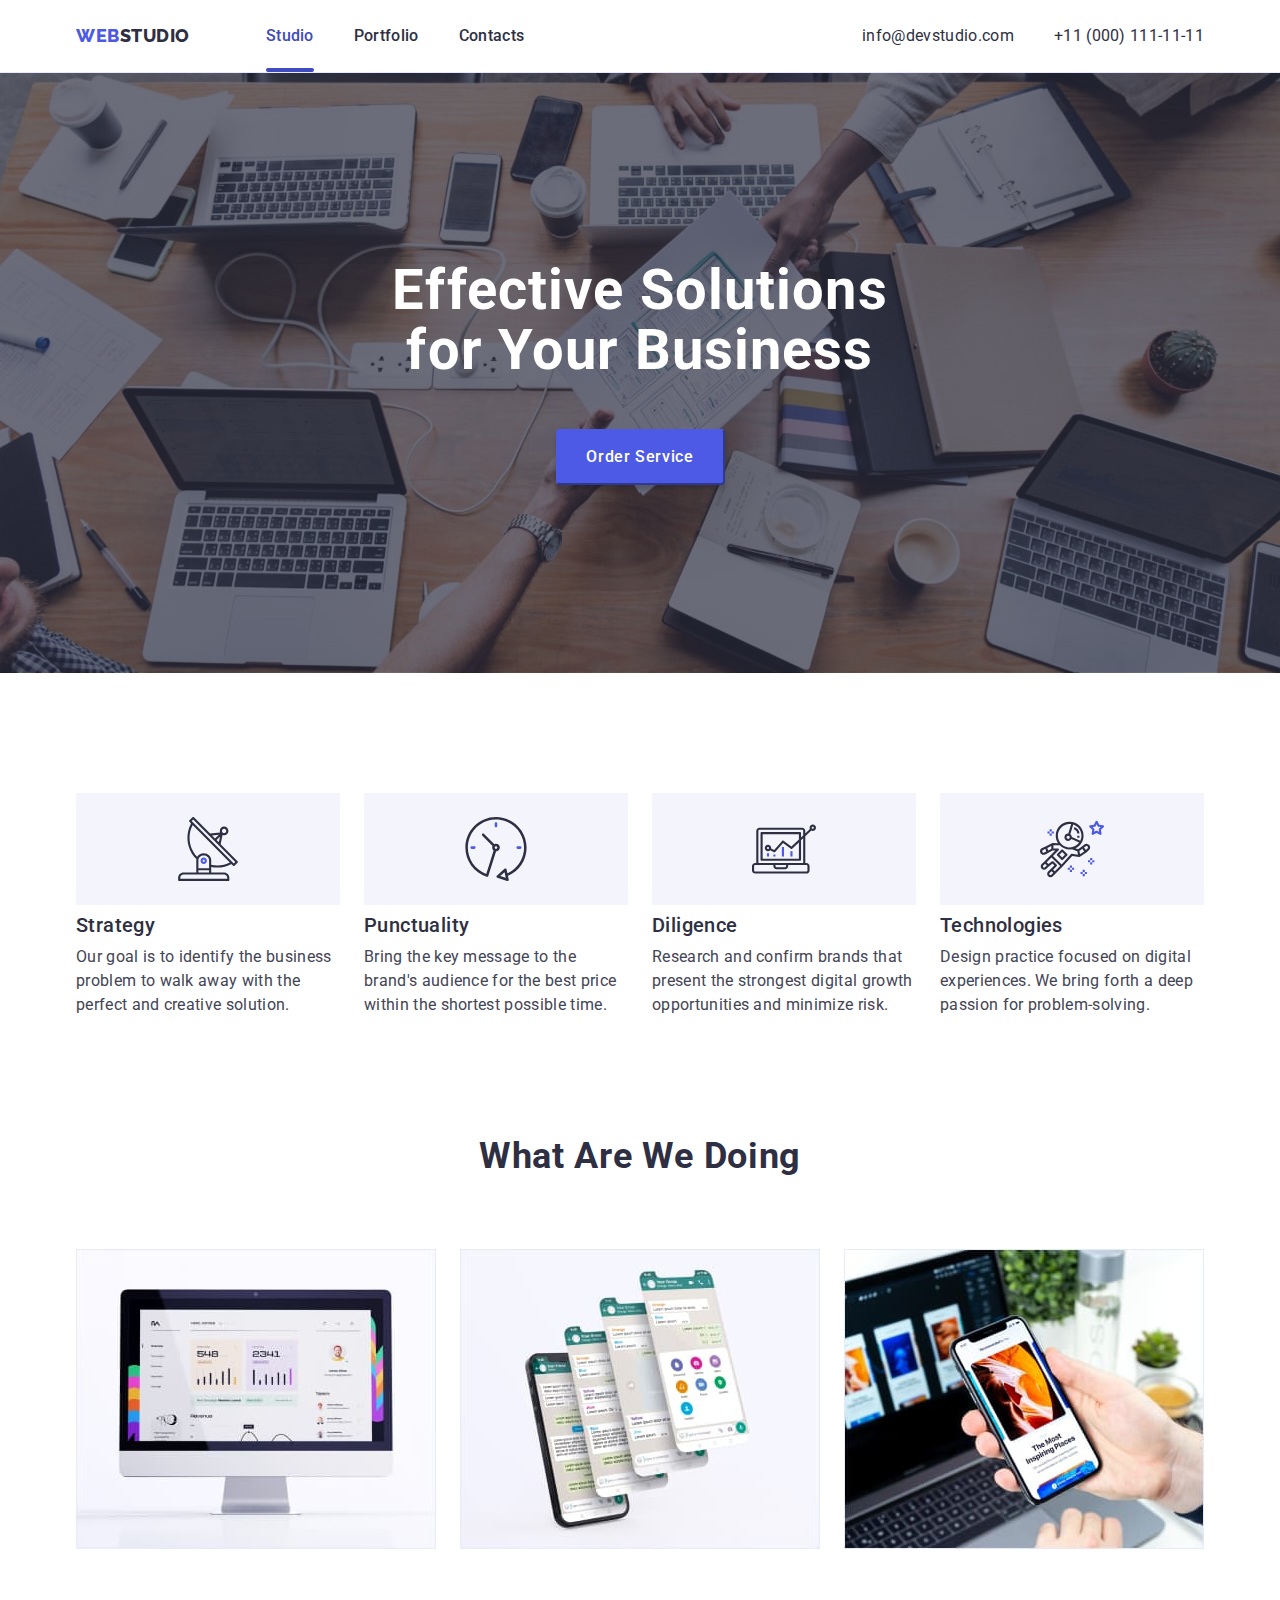
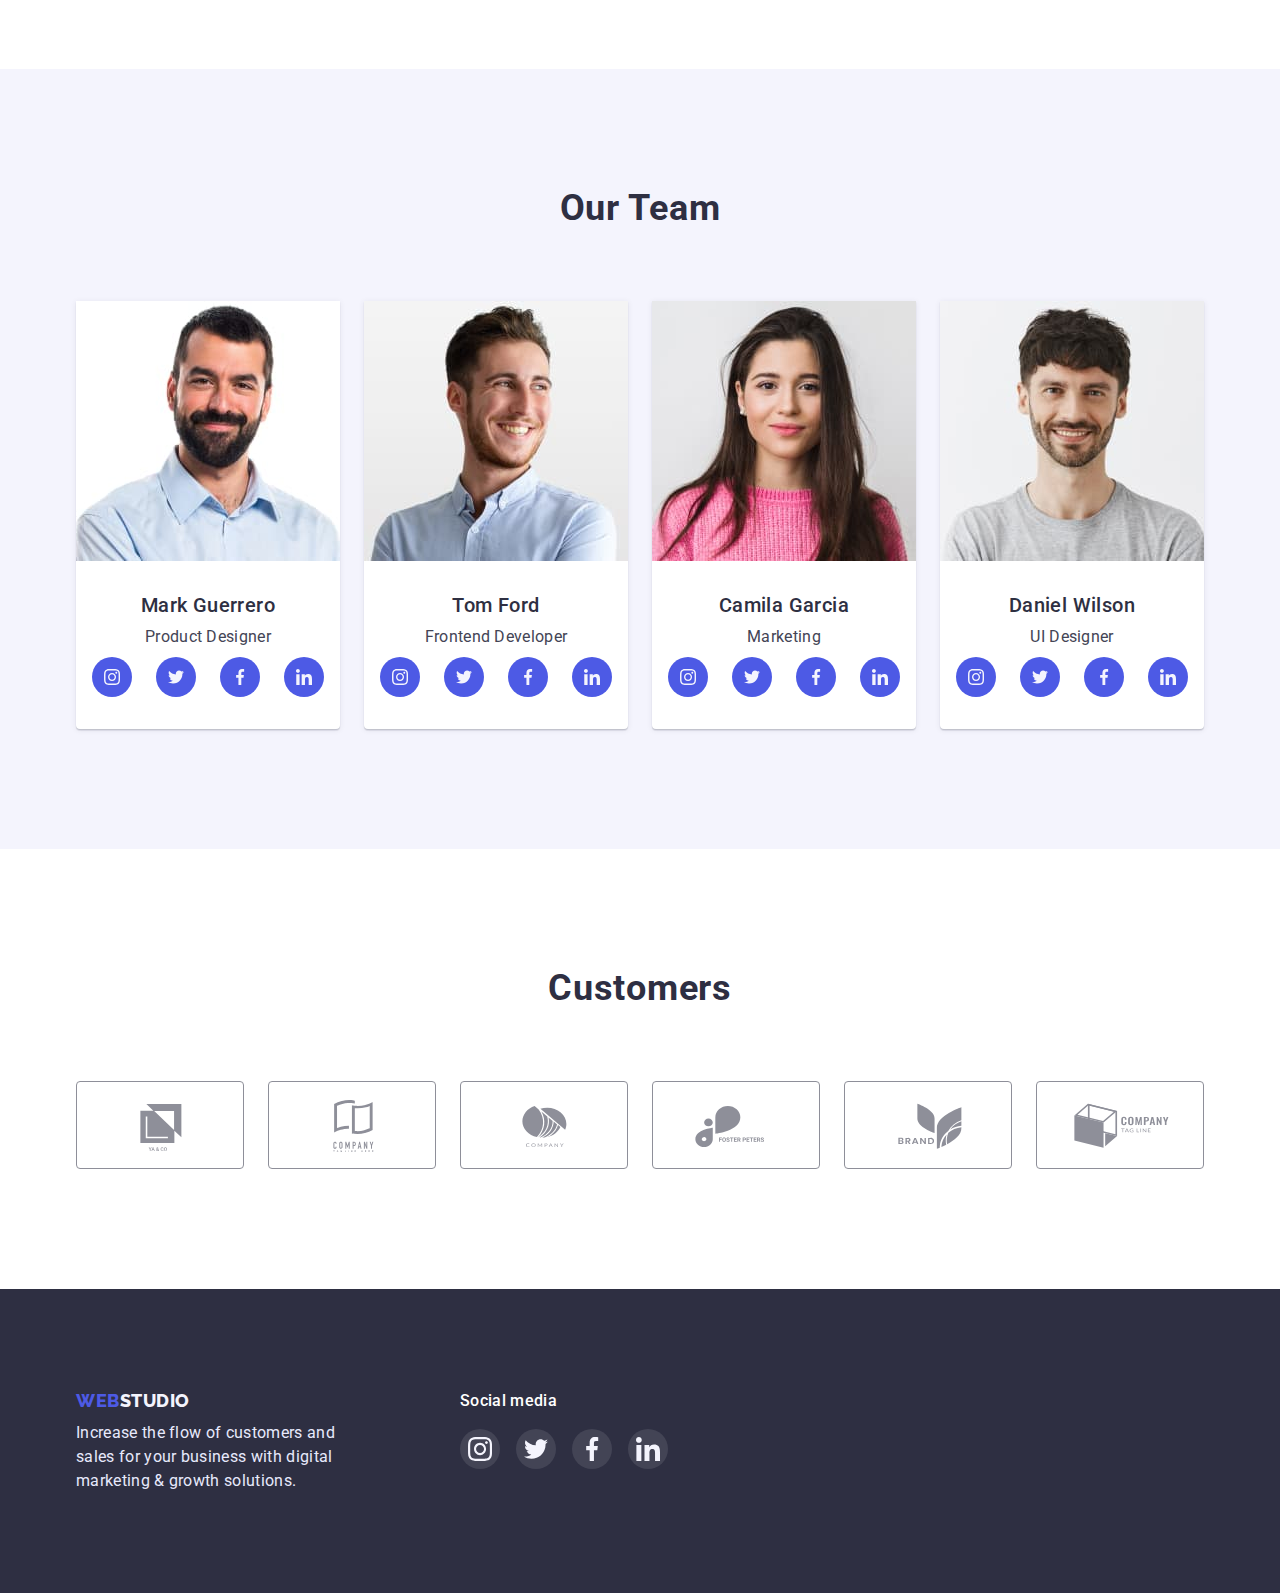
==== index.html @ 3e1c78c7 "скопированы файлы" ====
<!DOCTYPE html>
<html lang="en">
  <head>
    <meta charset="UTF-8" />
    <meta http-equiv="X-UA-Compatible" content="IE=edge" />
    <meta name="viewport" content="width=device-width, initial-scale=1.0" />

    <link rel="preconnect" href="https://fonts.googleapis.com" />
    <link rel="preconnect" href="https://fonts.gstatic.com" crossorigin />
    <link
      href="https://fonts.googleapis.com/css2?family=Raleway:wght@800&family=Roboto:wght@400;500;700;900&display=swap"
      rel="stylesheet"
    />
    <link
      href=" https://cdn.jsdelivr.net/npm/modern-normalize@1.1.0/modern-normalize.min.css "
      rel="stylesheet"
    />

    <link rel="stylesheet" href="./css/styles.css" />

    <title>Web Studio</title>
  </head>
  <body>
    <header class="main-header">
      <div class="container">
        <nav class="main-nav">
          <a class="link logo-link" href="./index.html"
            >Web<span class="second-part-logo">Studio</span>
          </a>

          <ul class="menu">
            <li class="menu-item">
              <a class="link menu-link current" href="./index.html">Studio</a>
            </li>

            <li class="menu-item">
              <a class="link menu-link" href="./portfolio.html">Portfolio</a>
            </li>

            <li class="menu-item">
              <a class="link menu-link" href="">Contacts</a>
            </li>
          </ul>
        </nav>
        <address>
          <ul class="contacts-list">
            <li class="contacts-item">
              <a class="link contact-link" href="mailto:info@devstudio.com"
                >info@devstudio.com</a
              >
            </li>
            <li class="contacts-item">
              <a class="link contact-link" href="tel:+110001111111"
                >+11 (000) 111-11-11</a
              >
            </li>
          </ul>
        </address>
      </div>
    </header>
    <main>
      <!-- hero -->
      <section class="hero">
        <div class="container">
          <h1 class="hero-title">Effective Solutions for Your Business</h1>
          <button data-modal-open class="order-btn" type="button">
            Order Service
          </button>
        </div>
      </section>
      <!-- Adventages -->
      <section class="advantages">
        <h2 class="visually-hidden">Adventages</h2>
        <div class="container">
          <ul class="advantages-list">
            <li class="advantages-list-item">
              <div class="thumb">
                <svg class="icon" width="64" height="64">
                  <use href="./images/sprite.svg#antenna"></use>
                </svg>
              </div>
              <h3 class="subtitle">Strategy</h3>
              <p class="text">
                Our goal is to identify the business problem to walk away with
                the perfect and creative solution.
              </p>
            </li>

            <li class="advantages-list-item">
              <div class="thumb">
                <svg class="icon" width="64" height="64">
                  <use href="./images/sprite.svg#clock"></use>
                </svg>
              </div>
              <h3 class="subtitle">Punctuality</h3>
              <p class="text">
                Bring the key message to the brand's audience for the best price
                within the shortest possible time.
              </p>
            </li>

            <li class="advantages-list-item">
              <div class="thumb">
                <svg class="icon" width="64" height="64">
                  <use href="./images/sprite.svg#diagram"></use>
                </svg>
              </div>
              <h3 class="subtitle">Diligence</h3>
              <p class="text">
                Research and confirm brands that present the strongest digital
                growth opportunities and minimize risk.
              </p>
            </li>

            <li class="advantages-list-item">
              <div class="thumb">
                <svg class="icon" width="64" height="64">
                  <use href="./images/sprite.svg#astronaut"></use>
                </svg>
              </div>
              <h3 class="subtitle">Technologies</h3>
              <p class="text">
                Design practice focused on digital experiences. We bring forth a
                deep passion for problem-solving.
              </p>
            </li>
          </ul>
        </div>
      </section>
      <!-- what are we doing -->
      <section class="dev-types">
        <div class="container">
          <h2 class="title">What are we doing</h2>
          <ul class="dev-types-list">
            <li class="dev-types-list-item">
              <img
                src="./images/index-img/monitor.jpg"
                alt="desktop monitor"
                width="360"
                height="300"
              />
            </li>

            <li class="dev-types-list-item">
              <img
                src="./images/index-img/mobile.jpg"
                alt="smartphones"
                width="360"
                height="300"
              />
            </li>

            <li class="dev-types-list-item">
              <img
                src="./images/index-img/adaptive.jpg"
                alt="smartphone and laptop"
                width="360"
                height="300"
              />
            </li>
          </ul>
        </div>
      </section>
      <!-- our team -->
      <section class="team">
        <div class="container">
          <h2 class="title">Our Team</h2>
          <ul class="team-list">
            <li class="team-list-item">
              <img
                src="./images/index-img/mark-guerrero.jpg"
                alt="Mark Guerrero's photo"
                width="264"
                height="260"
              />
              <div class="card-content">
                <h3 class="subtitle">Mark Guerrero</h3>
                <p class="text">Product Designer</p>
                <ul class="socials">
                  <li class="socials-item">
                    <a class="social-link" href="">
                      <svg class="icon" width="16" height="16">
                        <use href="./images/sprite.svg#instagram"></use>
                      </svg>
                    </a>
                  </li>

                  <li class="socials-item">
                    <a class="social-link" href=""
                      ><svg class="icon" width="16" height="16">
                        <use href="./images/sprite.svg#twitter"></use>
                      </svg>
                    </a>
                  </li>

                  <li class="socials-item">
                    <a class="social-link" href="">
                      <svg class="icon" width="16" height="16">
                        <use href="./images/sprite.svg#facebook"></use>
                      </svg>
                    </a>
                  </li>

                  <li class="socials-item">
                    <a class="social-link" href="">
                      <svg class="icon" width="16" height="16">
                        <use href="./images/sprite.svg#linkedin"></use>
                      </svg>
                    </a>
                  </li>
                </ul>
              </div>
            </li>

            <li class="team-list-item">
              <img
                src="./images/index-img/tom-ford.jpg"
                alt="Tom Ford's photo"
                width="264"
                height="260"
              />
              <div class="card-content">
                <h3 class="subtitle">Tom Ford</h3>
                <p class="text">Frontend Developer</p>
                <ul class="socials">
                  <li class="socials-item">
                    <a class="social-link" href="">
                      <svg class="icon" width="16" height="16">
                        <use href="./images/sprite.svg#instagram"></use>
                      </svg>
                    </a>
                  </li>

                  <li class="socials-item">
                    <a class="social-link" href=""
                      ><svg class="icon" width="16" height="16">
                        <use href="./images/sprite.svg#twitter"></use>
                      </svg>
                    </a>
                  </li>

                  <li class="socials-item">
                    <a class="social-link" href="">
                      <svg class="icon" width="16" height="16">
                        <use href="./images/sprite.svg#facebook"></use>
                      </svg>
                    </a>
                  </li>

                  <li class="socials-item">
                    <a class="social-link" href="">
                      <svg class="icon" width="16" height="16">
                        <use href="./images/sprite.svg#linkedin"></use>
                      </svg>
                    </a>
                  </li>
                </ul>
              </div>
            </li>

            <li class="team-list-item">
              <img
                src="./images/index-img/camila-garcia.jpg"
                alt="Camila Garcia's photo"
                width="264"
                height="260"
              />
              <div class="card-content">
                <h3 class="subtitle">Camila Garcia</h3>
                <p class="text">Marketing</p>
                <ul class="socials">
                  <li class="socials-item">
                    <a class="social-link" href="">
                      <svg class="icon" width="16" height="16">
                        <use href="./images/sprite.svg#instagram"></use>
                      </svg>
                    </a>
                  </li>

                  <li class="socials-item">
                    <a class="social-link" href=""
                      ><svg class="icon" width="16" height="16">
                        <use href="./images/sprite.svg#twitter"></use>
                      </svg>
                    </a>
                  </li>

                  <li class="socials-item">
                    <a class="social-link" href="">
                      <svg class="icon" width="16" height="16">
                        <use href="./images/sprite.svg#facebook"></use>
                      </svg>
                    </a>
                  </li>

                  <li class="socials-item">
                    <a class="social-link" href="">
                      <svg class="icon" width="16" height="16">
                        <use href="./images/sprite.svg#linkedin"></use>
                      </svg>
                    </a>
                  </li>
                </ul>
              </div>
            </li>

            <li class="team-list-item">
              <img
                src="./images/index-img/daniel-wilson.jpg"
                alt="Daniel Wilson's photo"
                width="264"
                height="260"
              />
              <div class="card-content">
                <h3 class="subtitle">Daniel Wilson</h3>
                <p class="text">UI Designer</p>
                <ul class="socials">
                  <li class="socials-item">
                    <a class="social-link" href="">
                      <svg class="icon" width="16" height="16">
                        <use href="./images/sprite.svg#instagram"></use>
                      </svg>
                    </a>
                  </li>

                  <li class="socials-item">
                    <a class="social-link" href=""
                      ><svg class="icon" width="16" height="16">
                        <use href="./images/sprite.svg#twitter"></use>
                      </svg>
                    </a>
                  </li>

                  <li class="socials-item">
                    <a class="social-link" href="">
                      <svg class="icon" width="16" height="16">
                        <use href="./images/sprite.svg#facebook"></use>
                      </svg>
                    </a>
                  </li>

                  <li class="socials-item">
                    <a class="social-link" href="">
                      <svg class="icon" width="16" height="16">
                        <use href="./images/sprite.svg#linkedin"></use>
                      </svg>
                    </a>
                  </li>
                </ul>
              </div>
            </li>
          </ul>
        </div>
      </section>
      <!-- customers -->
      <section class="customers">
        <div class="container">
          <h2 class="title">Customers</h2>
          <ul class="customers-list">
            <li class="customers-list-item">
              <a class="customer-link" href="">
                <svg class="icon" width="104" height="56">
                  <use href="./images/sprite.svg#client1"></use>
                </svg>
              </a>
            </li>

            <li class="customers-list-item">
              <a class="customer-link" href="">
                <svg class="icon" width="104" height="56">
                  <use href="./images/sprite.svg#client2"></use>
                </svg>
              </a>
            </li>

            <li class="customers-list-item">
              <a class="customer-link" href="">
                <svg class="icon" width="104" height="56">
                  <use href="./images/sprite.svg#client3"></use>
                </svg>
              </a>
            </li>

            <li class="customers-list-item">
              <a class="customer-link" href="">
                <svg class="icon" width="104" height="56">
                  <use href="./images/sprite.svg#client4"></use>
                </svg>
              </a>
            </li>

            <li class="customers-list-item">
              <a class="customer-link" href="">
                <svg class="icon" width="104" height="56">
                  <use href="./images/sprite.svg#client5"></use>
                </svg>
              </a>
            </li>

            <li class="customers-list-item">
              <a class="customer-link" href="">
                <svg class="icon" width="104" height="56">
                  <use href="./images/sprite.svg#client6"></use>
                </svg>
              </a>
            </li>
          </ul>
        </div>
      </section>
    </main>
    <footer class="main-footer">
      <div class="container">
        <div class="text-wraper">
          <a class="logo-link link" href="./index.html"
            >Web<span class="second-part-logo">Studio</span></a
          >
          <p class="slogan text">
            Increase the flow of customers and sales for your business with
            digital marketing & growth solutions.
          </p>
        </div>
        <div class="socials-wraper">
          <h2 class="socials-title">Social media</h2>
          <ul class="socials">
            <li class="socials-item">
              <a class="social-link" href="">
                <svg class="icon" width="24" height="24">
                  <use href="./images/sprite.svg#instagram"></use>
                </svg>
              </a>
            </li>

            <li class="socials-item">
              <a class="social-link" href="">
                <svg class="icon" width="24" height="24">
                  <use href="./images/sprite.svg#twitter"></use>
                </svg>
              </a>
            </li>

            <li class="socials-item">
              <a class="social-link" href="">
                <svg class="icon" width="24" height="24">
                  <use href="./images/sprite.svg#facebook"></use>
                </svg>
              </a>
            </li>

            <li class="socials-item">
              <a class="social-link" href="">
                <svg class="icon" width="24" height="24">
                  <use href="./images/sprite.svg#linkedin"></use>
                </svg>
              </a>
            </li>
          </ul>
        </div>
      </div>
    </footer>
    <div class="backdrop is-hidden" data-modal>
      <div class="modal">
        <button data-modal-close class="close-btn" type="button">
          <svg class="icon" width="8" height="8">
            <use href="./images/sprite.svg#close-black"></use>
          </svg>
        </button>
      </div>
    </div>
    <script src="./js/modal.js"></script>
  </body>
</html>
---- css/styles.css ----
:root {
  --primary-color: #434455;
  --secondary-color: #2e2f42;
  --iris: #4d5ae5;
  --accent-color: #404bbf;
  --green: #31d0aa;
  --light-slate: #8e8f99;
  --cornflower: #e7e9fc;
  --cloud: #f4f4fd;
  --navy-blue-modal: rgba(46, 47, 66, 0.4);
  --grey: rgba(46, 47, 66, 0.7);
  --clr-white: #ffffff;
  --clr-modal-bacground: #fcfcfc;
  --time-function: cubic-bezier(0.4, 0, 0.2, 1);
}

body {
  margin: 0;
  color: var(--primary-color);
  background-color: var(--clr-white);
  font-family: 'Roboto', sans-serif;
}

/* сброс стилей */
ul,
ol {
  list-style-type: none;
  margin: 0;
  padding: 0;
}

h1,
h2,
h3,
p {
  margin-top: 0;
  margin-bottom: 0;
}

.link {
  color: inherit;
  text-decoration: none;
}

img {
  display: block;
  max-width: 100%;
  height: auto;
}

.visually-hidden {
  position: absolute;
  width: 1px;
  height: 1px;
  margin: -1px;
  border: 0;
  padding: 0;
  white-space: nowrap;
  clip-path: inset(100%);
  clip: rect(0 0 0 0);
  overflow: hidden;
}

.container {
  max-width: 1158px;
  padding: 0 15px;
  margin: 0 auto;
}

/* HEADER */

.main-header {
  border-bottom: 1px solid var(--cornflower);
  box-shadow: 0px 2px 1px rgba(46, 47, 66, 0.08),
    0px 1px 1px rgba(46, 47, 66, 0.16), 0px 1px 6px rgba(46, 47, 66, 0.08);
}

.main-header > .container {
  display: flex;
}

.main-nav {
  display: flex;
}

.logo-link {
  display: block;
  padding: 24px 0;

  color: var(--iris);
  font-family: 'Raleway', sans-serif;
  font-weight: 800;
  font-size: 18px;
  line-height: 1.33;
  text-transform: uppercase;
  letter-spacing: 0.03em;
}

.second-part-logo {
  color: var(--secondary-color);
}

.menu {
  display: flex;
  margin-left: 76px;
}

.menu-item:not(:first-child),
.contacts-item:not(:first-child) {
  margin-left: 40px;
}

.menu-link {
  display: block;
  padding: 24px 0;

  color: var(--secondary-color);

  font-weight: 500;
  font-size: 16px;
  line-height: 1.5;
  letter-spacing: 0.02em;

  transition: color 250ms var(--time-function);
}

.menu-link.current {
  position: relative;
  color: var(--accent-color);
}

.menu-link.current::after {
  content: '';
  display: block;
  position: absolute;
  bottom: 0;
  height: 4px;
  width: 100%;
  border-radius: 2px;
  background-color: var(--accent-color);
}

.menu-link:hover,
.menu-link:focus {
  color: var(--accent-color);
}

address {
  margin-left: auto;
}

.contacts-list {
  display: flex;
}

.contact-link {
  display: block;
  padding: 24px 0;

  color: var(--secondary-color);
  font-weight: 400;
  font-style: normal;
  font-size: 16px;
  line-height: 1.5;
  letter-spacing: 0.02em;
  white-space: nowrap;

  transition: color 250ms var(--time-function);
}

.contact-link:hover,
.contact-link:focus {
  color: var(--accent-color);
}

/* INDEX MAIN */

.title {
  margin-bottom: 72px;

  color: var(--secondary-color);
  font-weight: 700;
  font-size: 36px;
  line-height: 1.11;
  letter-spacing: 0.02em;
  text-align: center;
  text-transform: capitalize;
}

.subtitle {
  margin-bottom: 8px;

  font-weight: 500;
  font-size: 20px;
  line-height: 1.2;
  letter-spacing: 0.02em;
  color: var(--secondary-color);
}

.text {
  font-size: 16px;
  line-height: 1.5;
  letter-spacing: 0.02em;
}

section {
  padding: 120px 0;
}

/* HERO */

.hero {
  max-width: 1440px;
  max-height: 600px;
  padding-top: 188px;
  padding-bottom: 188px;
  margin: 0 auto;

  text-align: center;

  background-color: var(--primary-color);
  background-image: linear-gradient(
      to right,
      rgba(46, 47, 66, 0.7),
      rgba(46, 47, 66, 0.7)
    ),
    url(../images/index-img/hero-bkg.jpg);
  background-repeat: no-repeat;
  background-position: center;
  background-size: cover;
}

.hero-title {
  color: var(--clr-white);
  max-width: 496px;
  margin: 0 auto 48px;
  font-weight: 700;
  font-size: 56px;
  line-height: 1.07;
  letter-spacing: 0.02em;
}

.order-btn {
  height: 56px;
  width: 169px;
  border-radius: 4px;
  box-shadow: 0px 4px 4px rgba(0, 0, 0, 0.15);

  color: var(--clr-white);
  border-color: var(--iris);
  background-color: var(--iris);

  text-align: center;
  font-weight: 500;
  font-size: 16px;
  line-height: 1.5;
  letter-spacing: 0.04em;
  cursor: pointer;

  transition-property: background-color, border-color;
  transition-duration: 250ms;
  transition-timing-function: var(--time-function);
}

.order-btn:hover,
.order-btn:focus {
  background-color: var(--accent-color);
  border-color: var(--accent-color);
}

/* ADVENTAGES */

.advantages-list {
  display: flex;
  justify-content: space-between;
}

.advantages-list-item {
  flex-basis: calc((100% - 24px * 3) / 4);
}

.advantages .thumb {
  min-height: 112px;
  display: flex;
  justify-content: center;
  align-items: center;
  margin-bottom: 8px;

  background-color: var(--cloud);
}

/* What are we doing */

.dev-types {
  padding-top: 0;
}

.dev-types-list {
  display: flex;
  justify-content: space-between;
}

/* OUR TEAM */

.team {
  background-color: var(--cloud);
}

.team-list {
  display: flex;
  justify-content: space-between;
}

.team-list-item {
  background-color: var(--clr-white);
  flex-basis: calc((100% - 24px * 3) / 4);

  box-shadow: 0px 1px 6px rgba(46, 47, 66, 0.08),
    0px 1px 1px rgba(46, 47, 66, 0.16), 0px 2px 1px rgba(46, 47, 66, 0.08);
  border-radius: 0px 0px 4px 4px;
}

.card-content {
  padding: 32px 16px;
  text-align: center;
}

.card-content > .text {
  margin-bottom: 8px;
}

.socials {
  display: flex;
  justify-content: space-between;
}

.socials-item {
  flex-basis: calc((100% - 24px * 3) / 4);
}

.social-link {
  display: flex;
  justify-content: center;
  align-items: center;

  min-height: 40px;
  min-width: 40px;
  border-radius: 50%;
  background-color: var(--iris);
}

.team .social-link {
  color: var(--iris);
  transition: background-color 250ms var(--time-function);
}

.team .social-link:hover,
.team .social-link:focus {
  background-color: var(--accent-color);
}

/* CUSTOMERS */

.customers-list {
  display: flex;
  justify-content: space-between;
}

.customers-list-item {
  flex-basis: calc((100% - 24px * 5) / 6);
}

.customer-link {
  color: var(--light-slate);
  display: flex;
  min-height: 88px;
  justify-content: center;
  align-items: center;
  border: 1px solid var(--light-slate);
  border-radius: 4px;

  transition-property: color, border-color;
  transition-duration: 250ms;
  transition-timing-function: var(--time-function);
}

.customers .icon {
  fill: currentColor;
}

.customer-link:hover,
.customer-link:focus {
  color: var(--accent-color);
  border-color: currentColor;
}

/* FOOTER */

.main-footer {
  background-color: var(--secondary-color);
  padding: 100px 0;
}

.main-footer > .container {
  display: flex;
}

.text-wraper {
  max-width: 264px;
}

.main-footer .logo-link {
  padding: 0;
  margin-bottom: 8px;
}

.main-footer .second-part-logo {
  color: var(--cloud);
}

.slogan {
  color: var(--cornflower);
}

.socials-wraper {
  min-width: 208px;
  margin-left: 120px;
  margin-right: auto;
}

.socials-title {
  margin-bottom: 16px;

  color: var(--clr-white);
  font-weight: 500;
  font-size: 16px;
  line-height: 1.5;
  letter-spacing: 0.02em;
}

.main-footer .social-link {
  background-color: var(--primary-color);
  transition: background-color 250ms cubic-bezier(0.4, 0, 0.2, 1);
}

.main-footer .social-link:hover,
.main-footer .social-link:focus {
  background-color: var(--green);
}

/* MODAL WINDOW */

.backdrop {
  position: fixed;
  top: 0;
  left: 0;
  width: 100vw;
  height: 100vh;
  background-color: var(--navy-blue-modal);

  transition: opacity 250ms cubic-bezier(0.4, 0, 0.2, 1);
}

.backdrop.is-hidden {
  opacity: 0;
  pointer-events: none;
}

.modal {
  position: absolute;
  top: 50%;
  left: 50%;
  transform: translate(-50%, -50%);

  min-width: 408px;
  min-height: 576px;

  background-color: var(--clr-modal-bacground);
  box-shadow: 0px 1px 1px rgba(0, 0, 0, 0.14), 0px 1px 3px rgba(0, 0, 0, 0.12),
    0px 2px 1px rgba(0, 0, 0, 0.2);
  border-radius: 4px;

  transition: opacity 250ms cubic-bezier(0.4, 0, 0.2, 1);
}

.close-btn {
  position: absolute;
  top: 24px;
  right: 24px;

  display: flex;
  justify-content: center;
  align-items: center;

  width: 24px;
  height: 24px;
  border: 1px solid rgba(0, 0, 0, 0.1);
  border-radius: 50%;

  cursor: pointer;
}

/* PORTFOLIO MAIN*/

.galery {
  padding-top: 96px;
}

.filter-btn {
  padding: 12px 24px;

  font-weight: 500;
  font-size: 16px;
  line-height: 1.5;
  letter-spacing: 0.04em;

  color: var(--iris);
  background-color: var(--cloud);
  border: 1px solid var(--cornflower);
  border-radius: 4px;

  cursor: pointer;
  transition-property: color, background-color, border-color, box-shadow;
  transition-duration: 250ms;
  transition-timing-function: var(--time-function);
}

.filter-btn:hover,
.filter-btn:focus {
  color: var(--clr-white);
  background-color: var(--accent-color);
  border-color: var(--accent-color);
  box-shadow: 0px 3px 1px rgba(0, 0, 0, 0.1), 0px 2px 1px rgba(0, 0, 0, 0.08),
    0px 2px 2px rgba(0, 0, 0, 0.12);
}

.filter-item:not(:first-child) {
  margin-left: 24px;
}

.filter {
  display: flex;
  justify-content: center;
  margin-bottom: 72px;
}

.galery-list {
  display: flex;
  flex-wrap: wrap;
  gap: 48px 24px;
}

.galery-item {
  flex-basis: calc((100% - 2 * 24px) / 3);
  transition: box-shadow 250ms cubic-bezier(0.4, 0, 0.2, 1);
}

.img-thumb {
  position: relative;
  overflow: hidden;
}

.card-overlay {
  position: absolute;
  bottom: -100%;
  width: 100%;
  min-height: 300px;
  padding: 40px 32px 0;

  background-color: var(--iris);

  transition: transform 250ms cubic-bezier(0.4, 0, 0.2, 1);
}

.card-overlay > .text {
  color: var(--cloud);
}

.galery-item > .link {
  display: block;
}

.galery-item > .link:hover .card-overlay,
.galery-item > .link:focus .card-overlay {
  transform: translateY(-100%);
}

.galery-item > .link:hover,
.galery-item > .link:focus {
  box-shadow: 0px 1px 6px rgba(46, 47, 66, 0.08),
    0px 1px 1px rgba(46, 47, 66, 0.16), 0px 2px 1px rgba(46, 47, 66, 0.08);
}

.galery-item .card-content {
  text-align: left;
  border-bottom: 1px solid var(--cornflower);
  border-left: 1px solid var(--cornflower);
  border-right: 1px solid var(--cornflower);
}
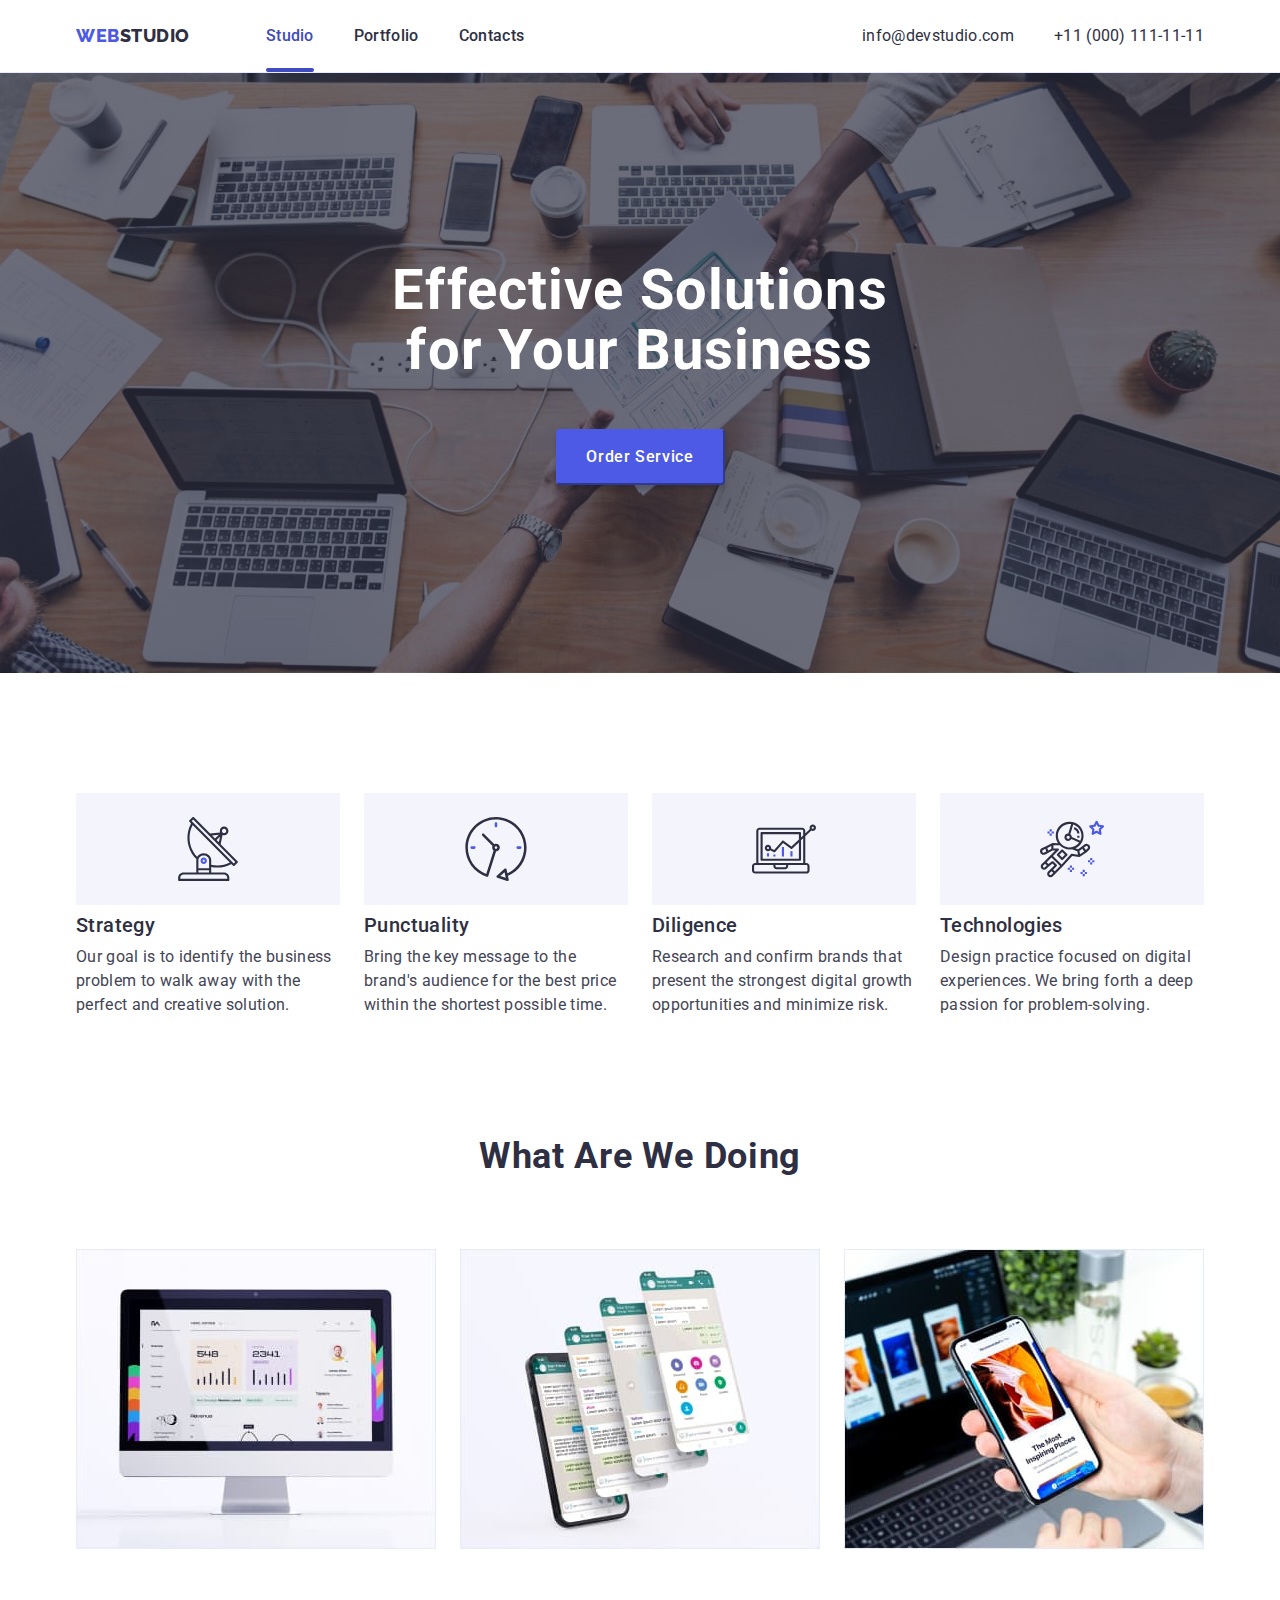
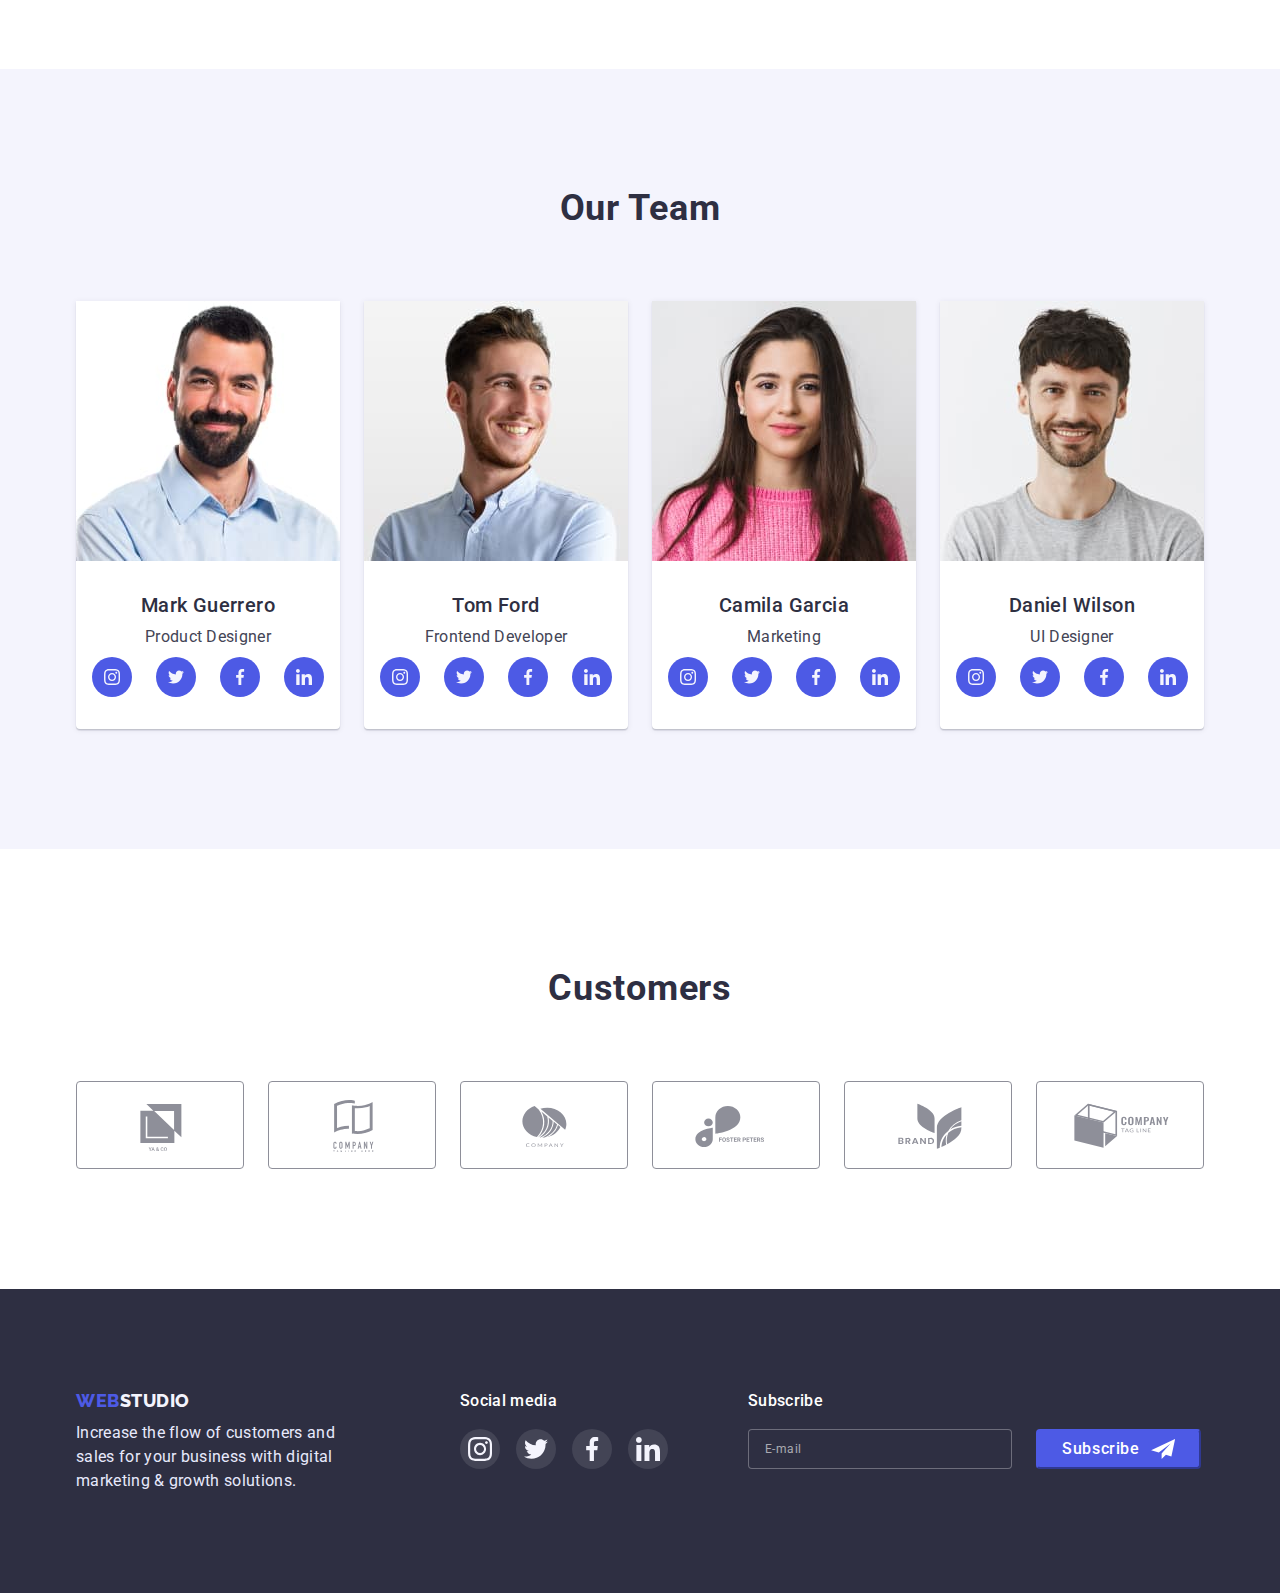
==== commit e17c8810: "footer form" ====
--- a/index.html
+++ b/index.html
@@ -420,7 +420,7 @@
           </p>
         </div>
         <div class="socials-wraper">
-          <h2 class="socials-title">Social media</h2>
+          <h2 class="footer-title">Social media</h2>
           <ul class="socials">
             <li class="socials-item">
               <a class="social-link" href="">
@@ -455,6 +455,26 @@
             </li>
           </ul>
         </div>
+        <form class="subscription-form">
+          <label for="subscription-email">
+            <h2 class="footer-title">Subscribe</h2>
+          </label>
+          <div class="subscription-wraper">
+            <input
+              id="subscription-email"
+              class="email-field"
+              name="email"
+              type="email"
+              placeholder="E-mail"
+            />
+            <button type="submit" class="subscribe-btn">
+              Subscribe
+              <svg class="icon" width="24" height="20">
+                <use href="./images/sprite.svg#send"></use>
+              </svg>
+            </button>
+          </div>
+        </form>
       </div>
     </footer>
     <div class="backdrop is-hidden" data-modal>
--- a/css/styles.css
+++ b/css/styles.css
@@ -10,6 +10,7 @@
   --navy-blue-modal: rgba(46, 47, 66, 0.4);
   --grey: rgba(46, 47, 66, 0.7);
   --clr-white: #ffffff;
+  --clr-black: #000000;
   --clr-modal-bacground: #fcfcfc;
   --time-function: cubic-bezier(0.4, 0, 0.2, 1);
 }
@@ -77,10 +78,12 @@
 
 .main-header > .container {
   display: flex;
+  justify-content: space-between;
 }
 
 .main-nav {
   display: flex;
+  column-gap: 76px;
 }
 
 .logo-link {
@@ -102,12 +105,7 @@
 
 .menu {
   display: flex;
-  margin-left: 76px;
-}
-
-.menu-item:not(:first-child),
-.contacts-item:not(:first-child) {
-  margin-left: 40px;
+  column-gap: 40px;
 }
 
 .menu-link {
@@ -146,11 +144,12 @@
 }
 
 address {
-  margin-left: auto;
+  margin-left: 40px;
 }
 
 .contacts-list {
   display: flex;
+  column-gap: 40px;
 }
 
 .contact-link {
@@ -425,10 +424,10 @@
 .socials-wraper {
   min-width: 208px;
   margin-left: 120px;
-  margin-right: auto;
-}
-
-.socials-title {
+  margin-right: 80px;
+}
+
+.footer-title {
   margin-bottom: 16px;
 
   color: var(--clr-white);
@@ -446,6 +445,62 @@
 .main-footer .social-link:hover,
 .main-footer .social-link:focus {
   background-color: var(--green);
+}
+
+.subscription-wraper {
+  display: flex;
+  column-gap: 24px;
+}
+
+.email-field {
+  width: 264px;
+  height: 40px;
+  padding: 8px 16px;
+
+  font-weight: 400;
+  font-size: 12px;
+  line-height: 2;
+  letter-spacing: 0.04em;
+
+  color: var(--clr-white);
+
+  border: 1px solid rgba(255, 255, 255, 0.3);
+  border-radius: 4px;
+  background-color: var(--secondary-color);
+}
+
+.email-field::placeholder {
+  color: rgba(255, 255, 255, 0.6);
+}
+
+.subscribe-btn {
+  width: 165px;
+  height: 40px;
+  padding: 8px 24px;
+  display: flex;
+  justify-content: space-between;
+  align-items: center;
+
+  font-weight: 500;
+  font-size: 16px;
+  line-height: 1.5;
+  letter-spacing: 0.04em;
+
+  color: var(--clr-white);
+  background-color: var(--iris);
+  border-color: var(--iris);
+  border-radius: 4px;
+  cursor: pointer;
+
+  transition-property: background-color, border-color;
+  transition-duration: 250ms;
+  transition-timing-function: var(--time-function);
+}
+
+.subscribe-btn:hover,
+.subscribe-btn:focus {
+  background-color: var(--accent-color);
+  border-color: var(--accent-color);
 }
 
 /* MODAL WINDOW */
@@ -480,7 +535,7 @@
     0px 2px 1px rgba(0, 0, 0, 0.2);
   border-radius: 4px;
 
-  transition: opacity 250ms cubic-bezier(0.4, 0, 0.2, 1);
+  transition: opacity 250ms var(--time-function);
 }
 
 .close-btn {
@@ -497,7 +552,22 @@
   border: 1px solid rgba(0, 0, 0, 0.1);
   border-radius: 50%;
 
+  color: var(--clr-black);
+
   cursor: pointer;
+  transition-property: color, background-color;
+  transition-duration: 250ms;
+  transition-timing-function: var(--time-function);
+}
+
+.close-btn .icon {
+  fill: currentColor;
+}
+
+.close-btn:hover,
+.close-btn:focus {
+  color: var(--clr-white);
+  background-color: var(--accent-color);
 }
 
 /* PORTFOLIO MAIN*/
